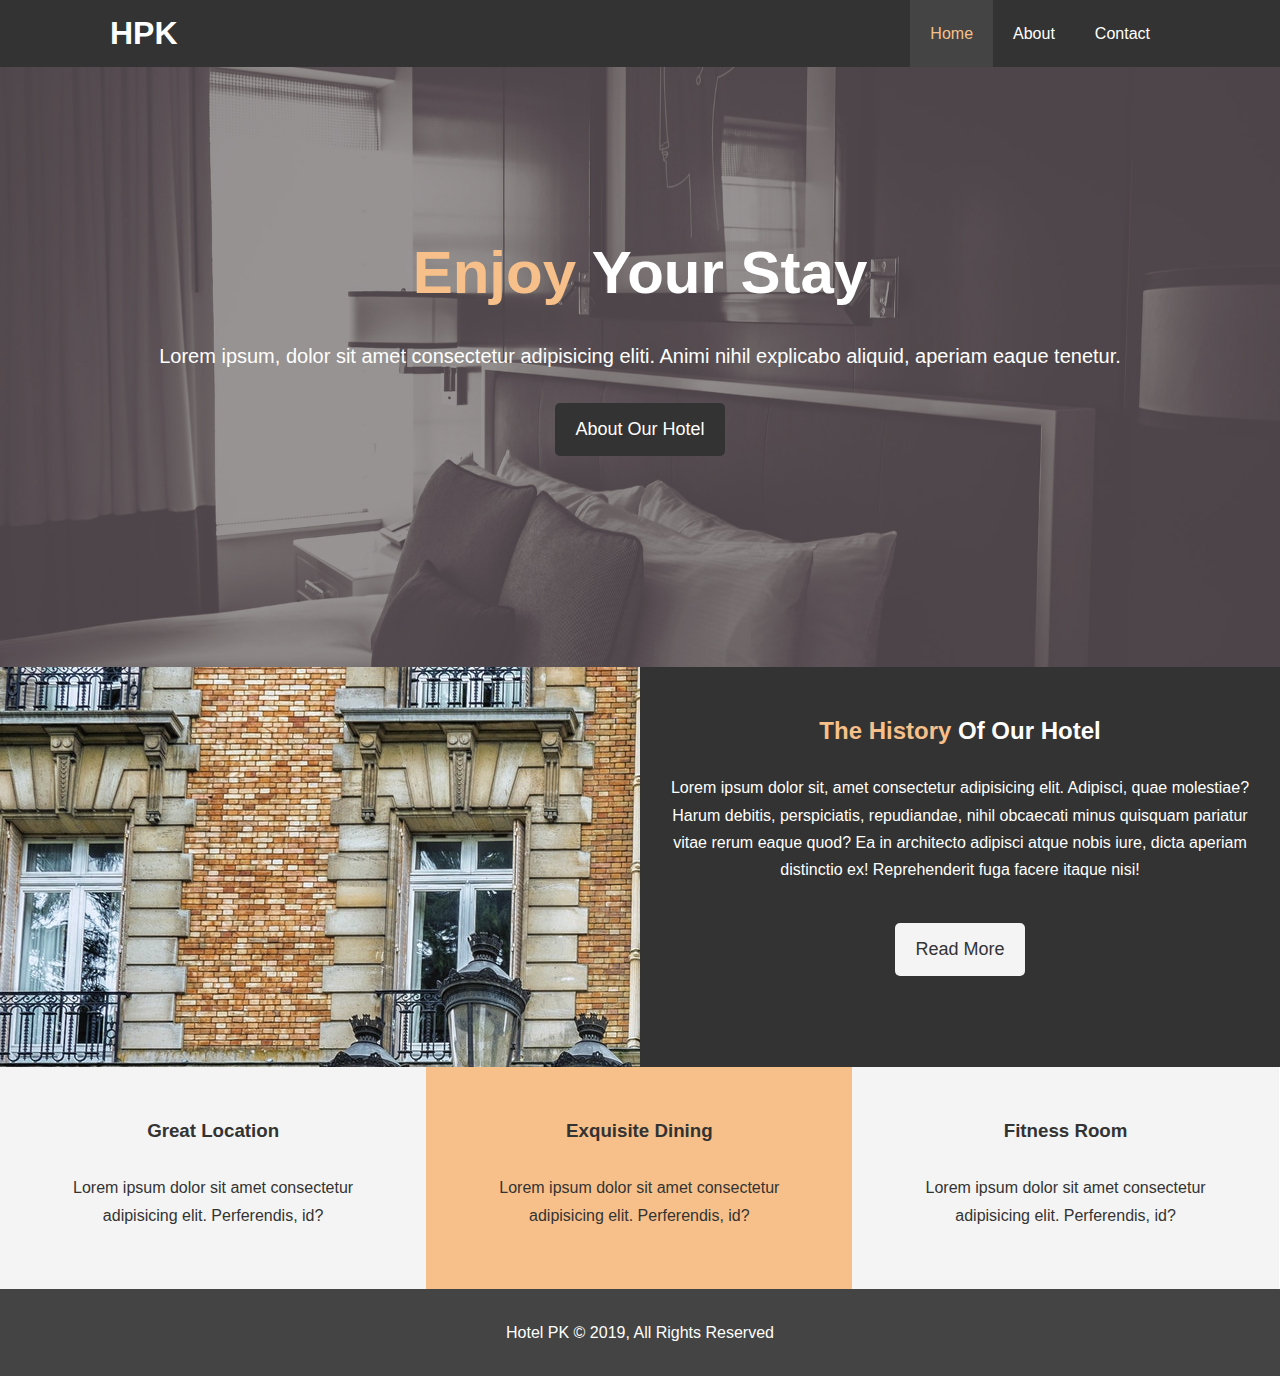
==== index.html @ 60f2e147 "inital commit" ====
<!DOCTYPE html>
<html lang="en">
  <head>
    <meta charset="UTF-8" />
    <meta name="viewport" content="width=device-width, initial-scale=1.0" />
    <meta http-equiv="X-UA-Compatible" content="ie=edge" />
    <meta
      name="description"
      content="Welcome to the most extraordinary hotel in Chicago, Illinois"
    />
    <meta
      name="keywords"
      content="hotel, chicago hotel, chicago, historic hotel"
    />
    <link
      rel="stylesheet"
      href="https://use.fontawesome.com/releases/v5.8.2/css/all.css"
      integrity="sha384-oS3vJWv+0UjzBfQzYUhtDYW+Pj2yciDJxpsK1OYPAYjqT085Qq/1cq5FLXAZQ7Ay"
      crossorigin="anonymous"
    />
    <link rel="stylesheet" href="css/style.css" />
    <title>Hotel PK | Welcome</title>
  </head>
  <body>
    <header>
      <nav id="navbar">
        <div class="container">
          <h1 class="logo"><a href="index.html">HPK</a></h1>
          <ul>
            <li><a class="current" href="index.html">Home</a></li>
            <li><a href="about.html">About</a></li>
            <li><a href="contact.html">Contact</a></li>
          </ul>
        </div>
      </nav>

      <div id="showcase">
        <div class="container">
          <div class="showcase-content">
            <h1><span class="text-primary">Enjoy</span> Your Stay</h1>
            <p class="lead">
              Lorem ipsum, dolor sit amet consectetur adipisicing eliti. Animi
              nihil explicabo aliquid, aperiam eaque tenetur.
            </p>
            <a class="btn" href="about.html">About Our Hotel</a>
          </div>
        </div>
      </div>
    </header>

    <section id="home-info" class="bg-dark">
      <div class="info-img"></div>
      <div class="info-content">
        <h2><span class="text-primary">The History</span> Of Our Hotel</h2>
        <p>
          Lorem ipsum dolor sit, amet consectetur adipisicing elit. Adipisci,
          quae molestiae? Harum debitis, perspiciatis, repudiandae, nihil
          obcaecati minus quisquam pariatur vitae rerum eaque quod? Ea in
          architecto adipisci atque nobis iure, dicta aperiam distinctio ex!
          Reprehenderit fuga facere itaque nisi!
        </p>
        <a href="about.html" class="btn btn-light">Read More</a>
      </div>
    </section>

    <section id="features">
      <div class="box bg-light">
        <i class="fas fa-hotel fa-3x"></i>
        <h3>Great Location</h3>
        <p>
          Lorem ipsum dolor sit amet consectetur adipisicing elit. Perferendis,
          id?
        </p>
      </div>
      <div class="box bg-primary">
        <i class="fas fa-utensils fa-3x"></i>
        <h3>Exquisite Dining</h3>
        <p>
          Lorem ipsum dolor sit amet consectetur adipisicing elit. Perferendis,
          id?
        </p>
      </div>
      <div class="box bg-light">
        <i class="fas fa-dumbbell fa-3x"></i>
        <h3>Fitness Room</h3>
        <p>
          Lorem ipsum dolor sit amet consectetur adipisicing elit. Perferendis,
          id?
        </p>
      </div>
    </section>

    <div class="clr"></div>

    <footer id="main-footer">
      <p>Hotel PK &copy; 2019, All Rights Reserved</p>
    </footer>
  </body>
</html>
---- css/style.css ----
/* Reset - Override all browser styling */
* {
  margin: 0;
  padding: 0;
  box-sizing: border-box;
}

/* Main Styling */
html,
body {
  font-family: 'Segoe UI', Tahoma, Geneva, Verdana, sans-serif;
  line-height: 1.7em;
}

a {
  color: #333;
  text-decoration: none;
}

h1,
h2,
h3 {
  padding-bottom: 20px;
}

p {
  margin: 10px 0;
}

/* Utility Classes */
.container {
  margin: auto;
  max-width: 1100px;
  overflow: auto;
  padding: 0 20px;
}

.text-primary {
  color: #f7c08a;
}

.lead {
  font-size: 20px;
}

.btn {
  display: inline-block;
  font-size: 18px;
  color: #fff;
  background: #333;
  padding: 13px 20px;
  border: none;
  border-radius: 5px;
  cursor: pointer;
}

.btn:hover {
  background: #f7c08a;
  color: #333;
}

.btn-light {
  background: #f4f4f4;
  color: #333;
}

.bg-dark {
  background: #333;
  color: #fff;
}

.bg-light {
  background: #f4f4f4;
  color: #333;
}

.bg-primary {
  background: #f7c08a;
  color: #333;
}

.clr {
  clear: both;
}

.l-heading {
  font-size: 40px;
}

/* Padding */
.py-1 {
  padding: 10px 0;
}

.py-2 {
  padding: 20px 0;
}

.py-3 {
  padding: 30px 0;
}

/* Navbar */
#navbar {
  background: #333;
  color: #fff;
  overflow: auto;
}

#navbar a {
  color: #fff;
}

#navbar h1 {
  float: left;
  padding-top: 20px;
}

#navbar ul {
  list-style: none;
  float: right;
}

#navbar ul li {
  float: left;
}

#navbar ul li a {
  display: block;
  padding: 20px;
  text-align: center;
}

#navbar ul li a:hover,
#navbar ul li a.current {
  background: #444;
  color: #f7c08a;
}

/* Showcase */
#showcase {
  background: url('../img/showcase.jpg') no-repeat center center/cover;
  height: 600px;
}

#showcase .showcase-content {
  color: #fff;
  text-align: center;
  padding-top: 170px;
}

#showcase .showcase-content h1 {
  font-size: 60px;
  line-height: 1.2em;
}

#showcase .showcase-content p {
  padding-bottom: 20px;
  line-height: 1.7em;
}

/* Home Info */
#home-info {
  height: 400px;
}

#home-info .info-img {
  float: left;
  width: 50%;
  background: url('../img/photo-1.jpg') no-repeat;
  min-height: 100%;
}

#home-info .info-content {
  float: right;
  width: 50%;
  height: 100%;
  text-align: center;
  padding: 50px 30px;
  overflow: hidden;
}

#home-info .info-content p {
  padding-bottom: 30px;
}

/* Features */
.box {
  float: left;
  width: 33.3%;
  padding: 50px;
  text-align: center;
}

.box i {
  margin-bottom: 10px;
}

/* About Info */
#about-info .info-right {
  float: right;
  width: 50%;
  min-height: 100%;
}

#about-info .info-right img {
  display: block;
  margin: auto;
  width: 70%;
  border-radius: 50%;
}

#about-info .info-left {
  float: left;
  width: 50%;
  min-height: 100%;
}

/* Testimonials */
#testimonials {
  height: 600px;
  background: url('../img/test-bg.jpg') no-repeat center center/cover;
  padding-top: 100px;
}

#testimonials h2 {
  color: #fff;
  text-align: center;
  padding-bottom: 40px;
}

#testimonials .testimonial {
  padding: 20px;
  margin-bottom: 40px;
  border-radius: 5px;
  opacity: 0.85;
}

#testimonials .testimonial img {
  width: 100px;
  float: left;
  margin-right: 20px;
  border-radius: 50%;
  opacity: 1;
}

/* Contact Form */
#contact-form .form-group {
  margin-bottom: 20px;
}

#contact-form label {
  display: block;
  margin-bottom: 5px;
}

#contact-form input,
#contact-form textarea {
  width: 100%;
  padding: 10px;
  border: 1px #ddd solid;
}

#contact-form textarea {
  height: 200px;
}

#contact-form input:focus,
#contact-form textarea:focus {
  outline: none;
  border-color: #f7c08a;
}

/* Footer */
#main-footer {
  text-align: center;
  background: #444;
  color: #fff;
  padding: 20px;
}
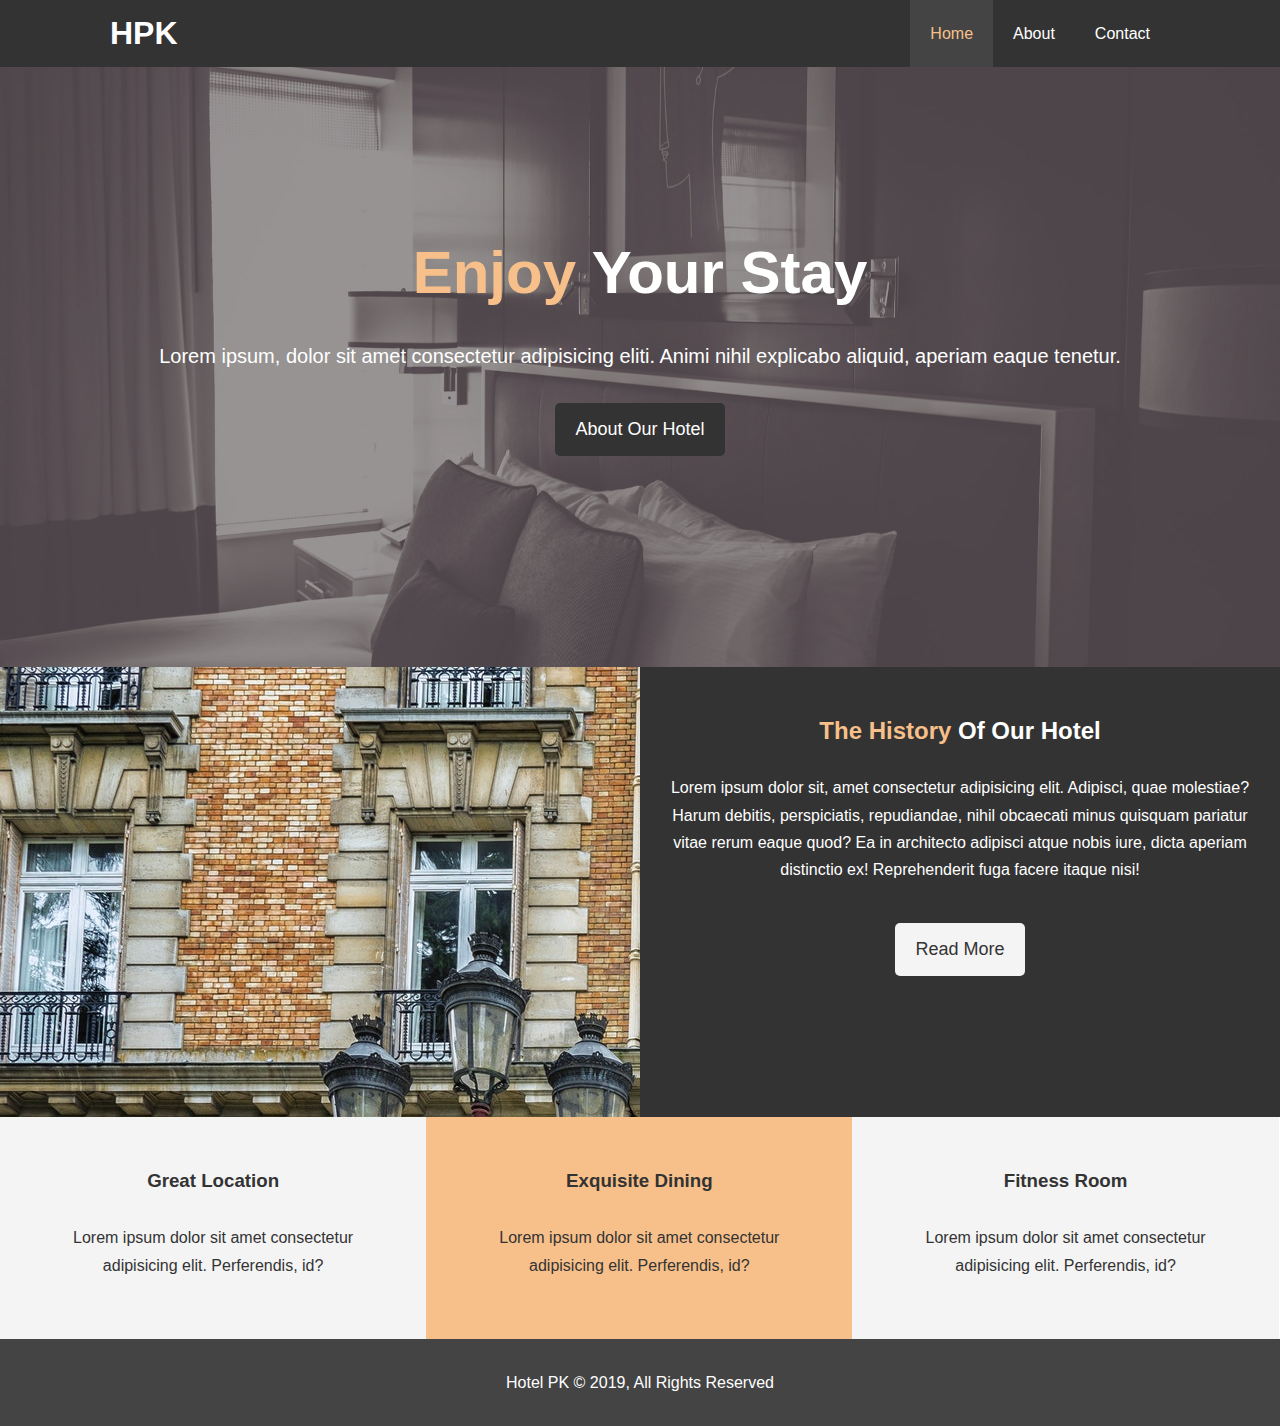
==== commit 04510e29: "adding mobile responsiveness" ====
--- a/index.html
+++ b/index.html
@@ -19,6 +19,11 @@
       crossorigin="anonymous"
     />
     <link rel="stylesheet" href="css/style.css" />
+    <link
+      rel="stylesheet"
+      media="screen and (max-width: 768px)"
+      href="css/mobile.css"
+    />
     <title>Hotel PK | Welcome</title>
   </head>
   <body>
--- a/css/style.css
+++ b/css/style.css
@@ -111,7 +111,7 @@
   color: #fff;
 }
 
-#navbar h1 {
+#navbar .logo {
   float: left;
   padding-top: 20px;
 }
@@ -161,7 +161,7 @@
 
 /* Home Info */
 #home-info {
-  height: 400px;
+  height: 450px;
 }
 
 #home-info .info-img {
--- a/css/mobile.css
+++ b/css/mobile.css
@@ -0,0 +1,36 @@
+/* Navbar */
+#navbar .logo {
+  float: none;
+  text-align: center;
+}
+
+#navbar ul,
+#navbar ul li {
+  float: none;
+}
+
+#navbar ul li a {
+  padding: 5px;
+  border-bottom: #444 dotted 1px;
+}
+
+/* Home Info */
+#home-info {
+  height: 550px;
+}
+
+#home-info .info-img {
+  display: none;
+}
+
+#home-info .info-content {
+  float: none;
+  width: 100%;
+}
+
+/* Boxes */
+.box {
+  float: none;
+  width: 100%;
+  padding: 25px;
+}
